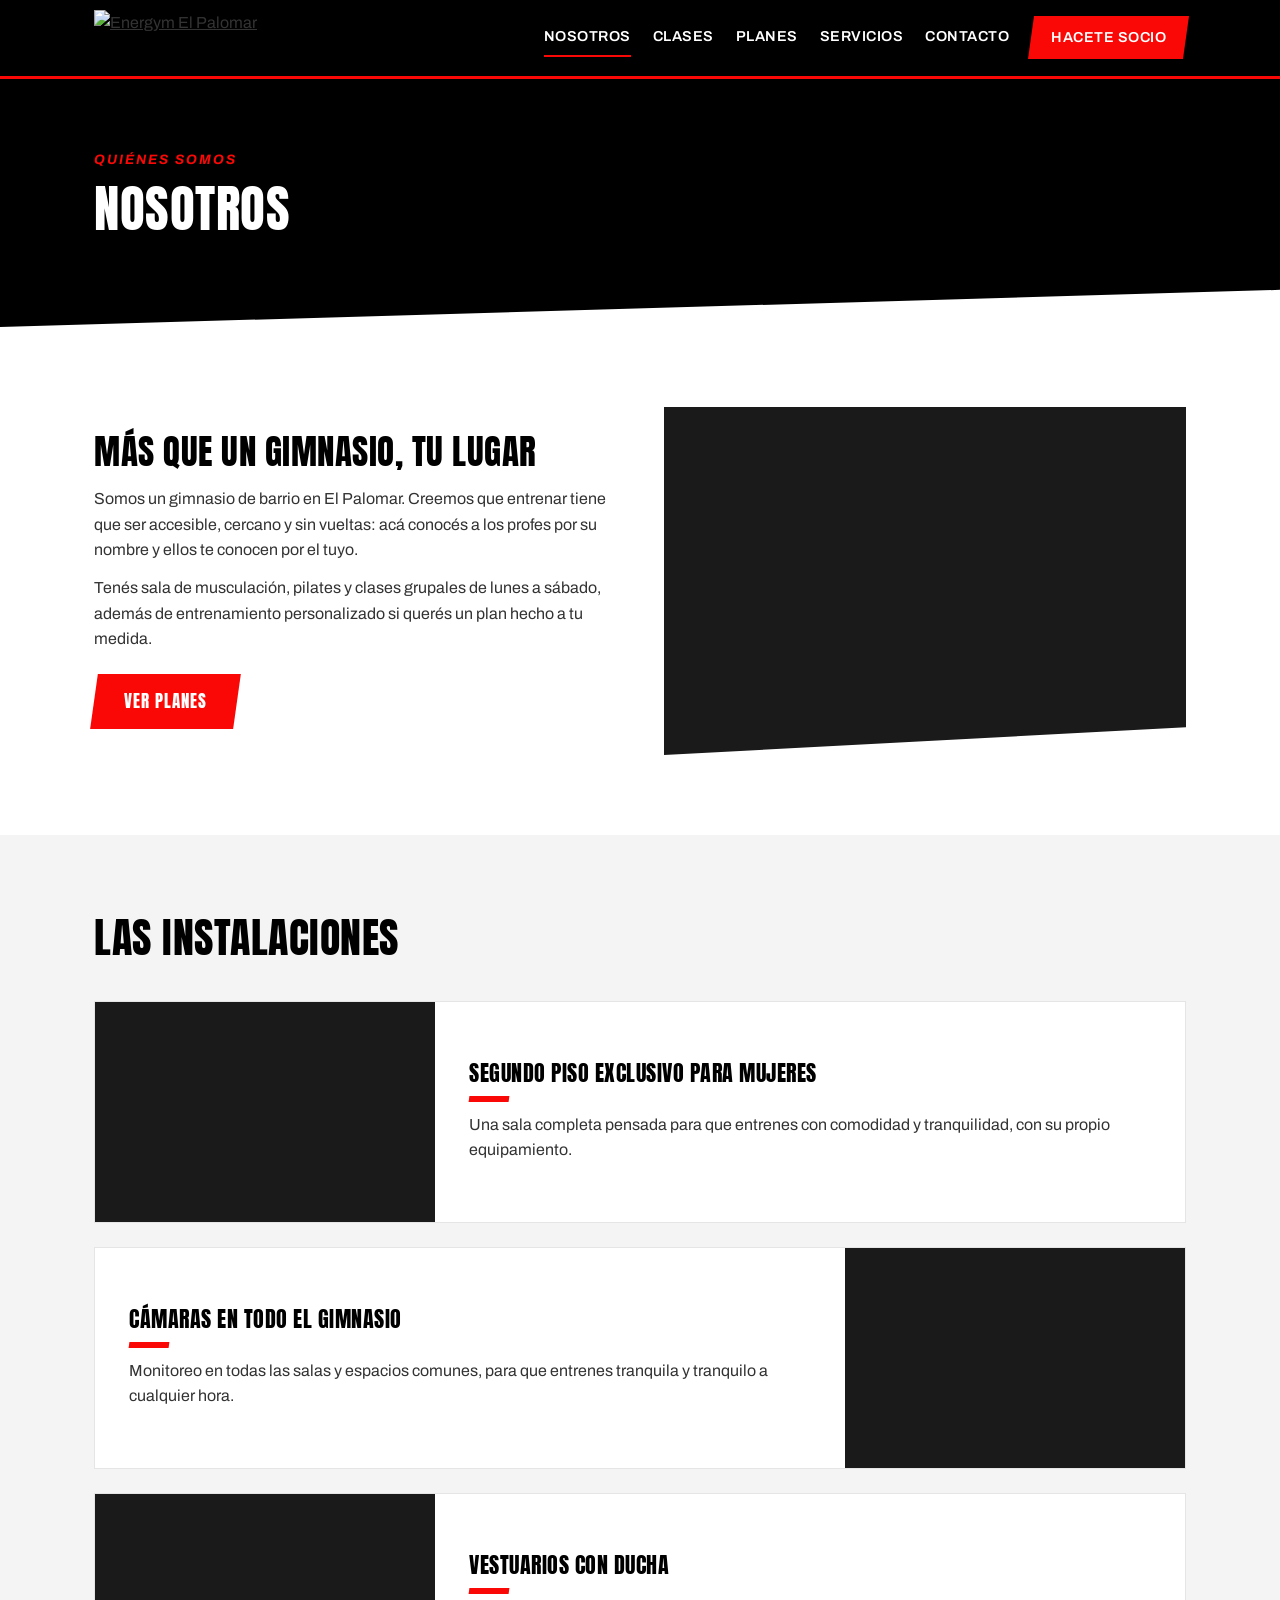
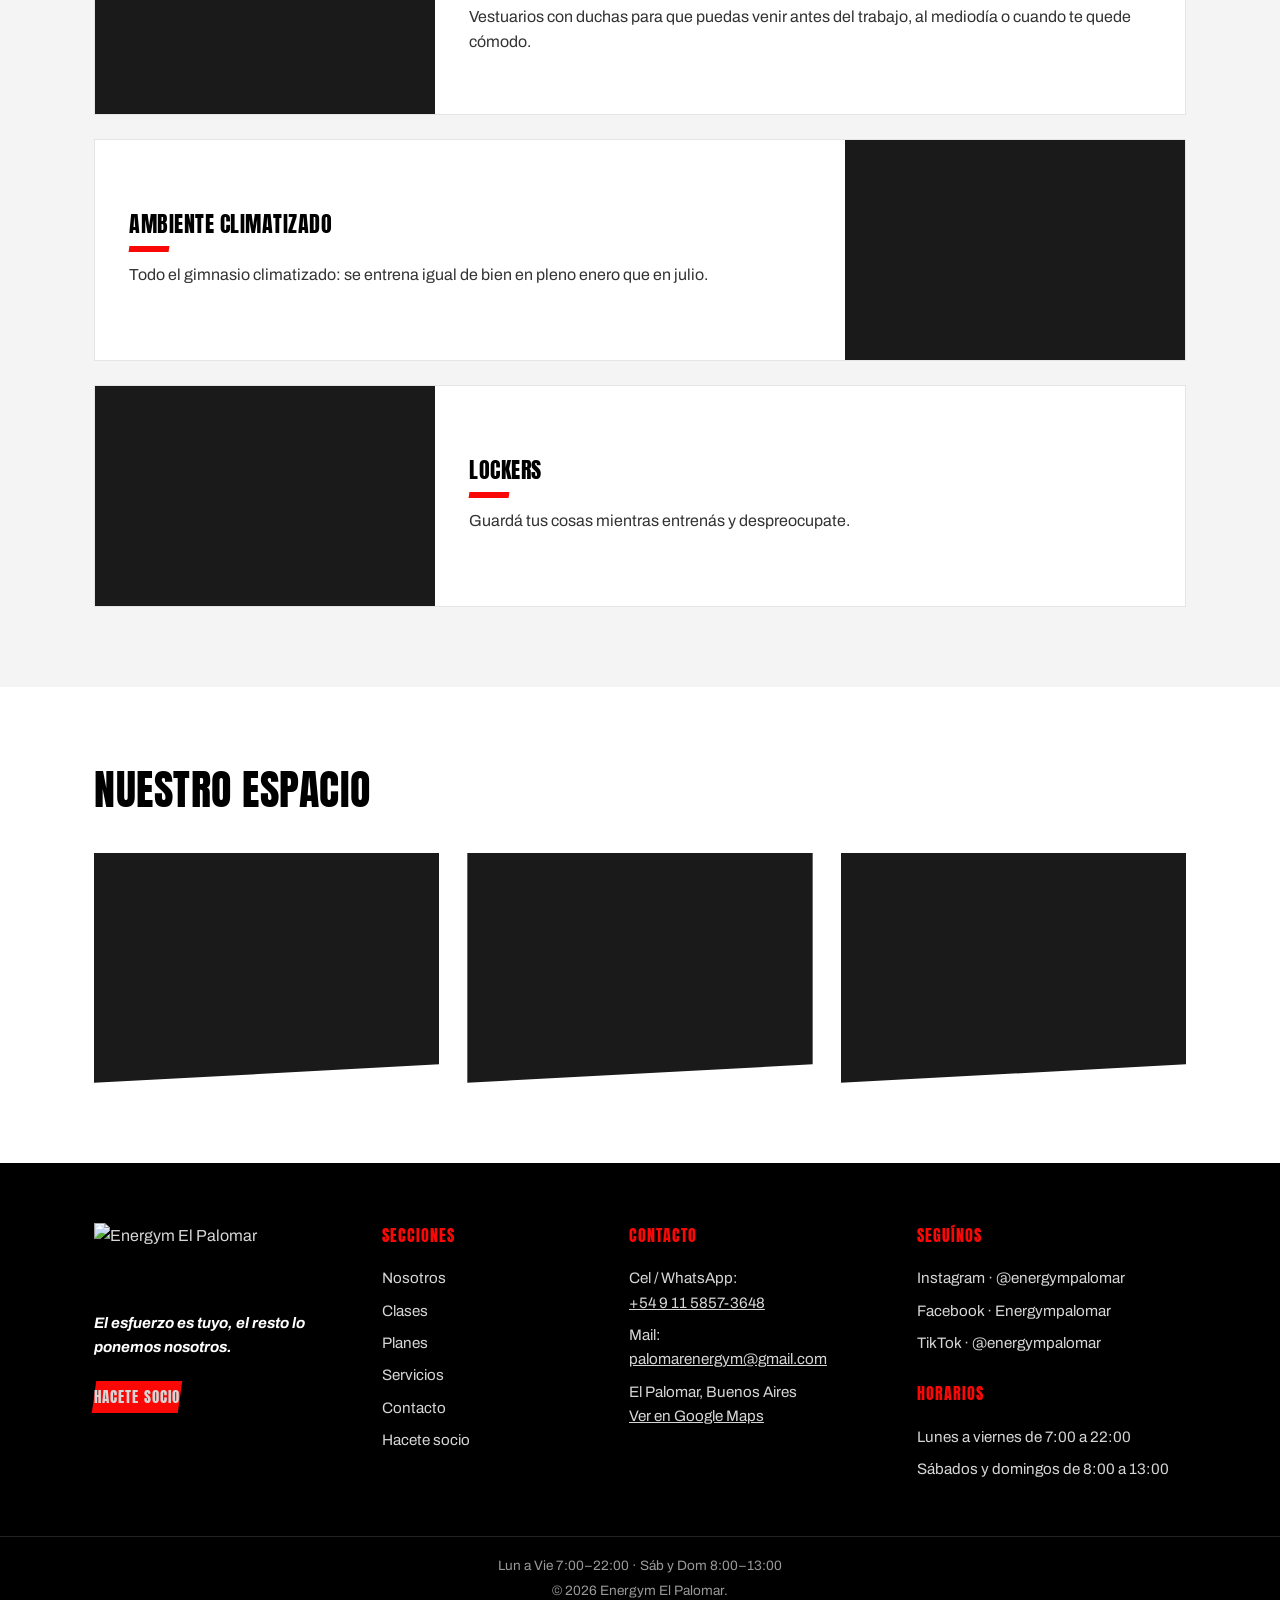
==== nosotros.html @ e4fec942 "Add files via upload" ====
<!DOCTYPE html>
<html lang="es">
<head>
  <meta charset="UTF-8">
  <meta name="viewport" content="width=device-width, initial-scale=1.0">
  <title>Nosotros — Energym El Palomar</title>
  <link rel="icon" href="img/logo.png">
  <link rel="preconnect" href="https://fonts.googleapis.com">
  <link rel="preconnect" href="https://fonts.gstatic.com" crossorigin>
  <link href="https://fonts.googleapis.com/css2?family=Anton&family=Archivo:ital,wght@0,400;0,600;0,800;1,700&display=swap" rel="stylesheet">
  <link rel="stylesheet" href="styles.css">
</head>
<body>

  <header class="header">
    <div class="header-inner">
      <a href="index.html" class="brand">
        <img src="img/logo.png" alt="Energym El Palomar" class="brand-logo">
      </a>
      <nav class="nav" aria-label="Navegación principal">
        <a href="nosotros.html" class="activo">Nosotros</a>
        <a href="clases.html">Clases</a>
        <a href="planes.html">Planes</a>
        <a href="servicios.html">Servicios</a>
        <a href="contacto.html">Contacto</a>
        <a href="hacete-socio.html" class="nav-cta"><span>Hacete socio</span></a>
      </nav>
    </div>
  </header>

  <main>
    <section class="page-hero">
      <div class="container">
        <p class="eyebrow">Quiénes somos</p>
        <h1>Nosotros</h1>
      </div>
    </section>

    <section class="section">
      <div class="container split">
        <div>
          <h2>Más que un gimnasio, tu lugar</h2>
          <p>Somos un gimnasio de barrio en El Palomar. Creemos que entrenar tiene que ser accesible, cercano y sin vueltas: acá conocés a los profes por su nombre y ellos te conocen por el tuyo.</p>
          <p>Tenés sala de musculación, pilates y clases grupales de lunes a sábado, además de entrenamiento personalizado si querés un plan hecho a tu medida.</p>
          <p style="margin-top:22px"><a href="planes.html" class="btn btn-primary"><span>Ver planes</span></a></p>
        </div>
        <div class="split-img" style="background-image:url('img/local-interior.jpg')" role="img" aria-label="Interior de Energym"></div>
      </div>
    </section>

    <section class="section section-gris">
      <div class="container">
        <h2 class="section-title">Las instalaciones</h2>
        <div class="destacados">
          <article class="destacado-item">
            <div class="destacado-img" style="background-image:url('img/nosotros-piso-mujeres.jpg')" role="img" aria-label="Segundo piso exclusivo para mujeres"></div>
            <div class="destacado-txt">
              <h3>Segundo piso exclusivo para mujeres</h3>
              <p>Una sala completa pensada para que entrenes con comodidad y tranquilidad, con su propio equipamiento.</p>
            </div>
          </article>
          <article class="destacado-item">
            <div class="destacado-img" style="background-image:url('img/nosotros-camaras.jpg')" role="img" aria-label="Cámaras en todo el gimnasio"></div>
            <div class="destacado-txt">
              <h3>Cámaras en todo el gimnasio</h3>
              <p>Monitoreo en todas las salas y espacios comunes, para que entrenes tranquila y tranquilo a cualquier hora.</p>
            </div>
          </article>
          <article class="destacado-item">
            <div class="destacado-img" style="background-image:url('img/nosotros-vestuario.jpg')" role="img" aria-label="Vestuarios con ducha"></div>
            <div class="destacado-txt">
              <h3>Vestuarios con ducha</h3>
              <p>Vestuarios con duchas para que puedas venir antes del trabajo, al mediodía o cuando te quede cómodo.</p>
            </div>
          </article>
          <article class="destacado-item">
            <div class="destacado-img" style="background-image:url('img/nosotros-climatizado.jpg')" role="img" aria-label="Ambiente climatizado"></div>
            <div class="destacado-txt">
              <h3>Ambiente climatizado</h3>
              <p>Todo el gimnasio climatizado: se entrena igual de bien en pleno enero que en julio.</p>
            </div>
          </article>
          <article class="destacado-item">
            <div class="destacado-img" style="background-image:url('img/nosotros-lockers.jpg')" role="img" aria-label="Lockers"></div>
            <div class="destacado-txt">
              <h3>Lockers</h3>
              <p>Guardá tus cosas mientras entrenás y despreocupate.</p>
            </div>
          </article>
        </div>
      </div>
    </section>

    <section class="section">
      <div class="container">
        <h2 class="section-title">Nuestro espacio</h2>
        <div class="grid-3">
          <div class="split-img" style="background-image:url('img/local-exterior.jpg')" role="img" aria-label="Frente del local de Energym"></div>
          <div class="split-img" style="background-image:url('img/local-sala.jpg')" role="img" aria-label="Sala de musculación"></div>
          <div class="split-img" style="background-image:url('img/local-pilates.jpg')" role="img" aria-label="Sala de pilates"></div>
        </div>
      </div>
    </section>

  </main>

  <footer class="footer">
    <div class="container footer-grid">

      <div class="footer-col footer-brand">
        <img src="img/logo.png" alt="Energym El Palomar" class="footer-logo">
        <p class="footer-claim">El esfuerzo es tuyo, el resto lo ponemos nosotros.</p>
        <a href="hacete-socio.html" class="btn btn-primary btn-sm"><span>Hacete socio</span></a>
      </div>

      <div class="footer-col">
        <h5>Secciones</h5>
        <a href="nosotros.html">Nosotros</a>
        <a href="clases.html">Clases</a>
        <a href="planes.html">Planes</a>
        <a href="servicios.html">Servicios</a>
        <a href="contacto.html">Contacto</a>
        <a href="hacete-socio.html">Hacete socio</a>
      </div>

      <div class="footer-col">
        <h5>Contacto</h5>
        <p>Cel / WhatsApp:<br><a href="https://wa.me/5491158573648">+54 9 11 5857-3648</a></p>
        <p>Mail:<br><a href="mailto:palomarenergym@gmail.com">palomarenergym@gmail.com</a></p>
        <p>El Palomar, Buenos Aires<br><a href="https://maps.app.goo.gl/Y169NvNYUahnVg4Q8" target="_blank" rel="noopener">Ver en Google Maps</a></p>
      </div>

      <div class="footer-col">
        <h5>Seguínos</h5>
        <a href="https://www.instagram.com/energympalomar/" target="_blank" rel="noopener">Instagram · @energympalomar</a>
        <a href="https://www.facebook.com/Energympalomar/" target="_blank" rel="noopener">Facebook · Energympalomar</a>
        <a href="https://www.tiktok.com/@energympalomar" target="_blank" rel="noopener">TikTok · @energympalomar</a>
        <h5 style="margin-top:22px">Horarios</h5>
        <p>Lunes a viernes de 7:00 a 22:00</p>
        <p>Sábados y domingos de 8:00 a 13:00</p>
      </div>

    </div>
    <div class="footer-bottom">
      <p>Lun a Vie 7:00–22:00 · Sáb y Dom 8:00–13:00</p>
      <p>© 2026 Energym El Palomar.</p>
    </div>
  </footer>

</body>
</html>
---- styles.css ----
/* ============================================================
   ENERGYM EL PALOMAR — styles.css
   Hoja de estilos compartida por todas las páginas.
   Colores de marca: negro #000000 / rojo #f90806
   Tipografías: Anton (títulos) + Archivo (textos)
   Firma visual: cortes diagonales "rayo", como el logo.
   ============================================================ */

:root {
  --negro: #000000;
  --rojo: #f90806;
  --blanco: #ffffff;
  --gris-claro: #f4f4f4;
  --gris-texto: #333333;
  --display: 'Anton', sans-serif;
  --texto: 'Archivo', sans-serif;
  --skew: -8deg;           /* inclinación "rayo" de botones y etiquetas */
  --ancho: 1140px;
}

/* ---------- Reset básico ---------- */
* { margin: 0; padding: 0; box-sizing: border-box; }
html { scroll-behavior: smooth; }
body {
  font-family: var(--texto);
  color: var(--gris-texto);
  background: var(--blanco);
  line-height: 1.6;
}
img { max-width: 100%; display: block; }
a { color: inherit; }
a:focus-visible, button:focus-visible {
  outline: 3px solid var(--rojo);
  outline-offset: 3px;
}

.container { max-width: var(--ancho); margin: 0 auto; padding: 0 24px; }

/* ---------- Tipografía ---------- */
h1, h2, h3, .section-title {
  font-family: var(--display);
  font-weight: 400;
  letter-spacing: 0.5px;
  text-transform: uppercase;
  line-height: 1.1;
  color: var(--negro);
}

.eyebrow {
  font-family: var(--texto);
  font-style: italic;          /* como el "EL PALOMAR" del logo */
  font-weight: 700;
  text-transform: uppercase;
  letter-spacing: 2px;
  font-size: 0.85rem;
  color: var(--rojo);
  margin-bottom: 10px;
}
.eyebrow-dark { color: var(--rojo); }
.accent { color: var(--rojo); }

/* ---------- Botones (paralelogramo tipo rayo) ---------- */
.btn {
  display: inline-block;
  font-family: var(--display);
  font-size: 1.05rem;
  letter-spacing: 1px;
  text-transform: uppercase;
  text-decoration: none;
  padding: 14px 30px;
  transform: skewX(var(--skew));
  transition: transform 0.15s ease, background 0.15s ease, color 0.15s ease;
}
.btn span { display: inline-block; transform: skewX(calc(var(--skew) * -1)); }
.btn-primary { background: var(--rojo); color: var(--blanco); }
.btn-primary:hover { background: var(--negro); transform: skewX(var(--skew)) translateY(-2px); }
.btn-ghost { background: transparent; color: var(--blanco); border: 2px solid var(--blanco); }
.btn-ghost:hover { background: var(--blanco); color: var(--negro); }
.btn-lg { font-size: 1.25rem; padding: 16px 40px; }
.btn-sm { font-size: 0.85rem; padding: 10px 20px; }

/* ---------- Header ---------- */
.header {
  background: var(--negro);
  position: sticky;
  top: 0;
  z-index: 100;
  border-bottom: 3px solid var(--rojo);
}
.header-inner {
  max-width: var(--ancho);
  margin: 0 auto;
  padding: 10px 24px;
  display: flex;
  align-items: center;
  justify-content: space-between;
  gap: 16px;
  flex-wrap: wrap;
}
.brand-logo { height: 56px; width: auto; }
.nav {
  display: flex;
  align-items: center;
  gap: 22px;
  flex-wrap: wrap;
}
.nav a {
  color: var(--blanco);
  text-decoration: none;
  font-weight: 600;
  font-size: 0.9rem;
  text-transform: uppercase;
  letter-spacing: 0.5px;
  padding: 6px 0;
  border-bottom: 2px solid transparent;
  transition: border-color 0.15s ease, color 0.15s ease;
}
.nav a:hover { color: var(--rojo); border-bottom-color: var(--rojo); }
.nav a.activo { border-bottom-color: var(--rojo); }
.nav .nav-cta {
  background: var(--rojo);
  padding: 10px 20px;
  transform: skewX(var(--skew));
  border-bottom: none;
}
.nav .nav-cta span { display: inline-block; transform: skewX(calc(var(--skew) * -1)); }
.nav .nav-cta:hover { background: var(--blanco); color: var(--negro); }

/* ---------- Hero ---------- */
.hero {
  position: relative;
  min-height: 78vh;
  display: flex;
  align-items: center;
  background: var(--negro);
  overflow: hidden;
}
.hero-bg {
  position: absolute;
  inset: 0;
  background:
    linear-gradient(100deg, rgba(0,0,0,0.92) 30%, rgba(0,0,0,0.45) 100%),
    url('img/banner-home.jpg') center/cover no-repeat,
    linear-gradient(135deg, #111 0%, #2a2a2a 100%); /* fallback si falta la foto */
  clip-path: polygon(0 0, 100% 0, 100% 92%, 0 100%);
}
.hero-content {
  position: relative;
  max-width: var(--ancho);
  margin: 0 auto;
  padding: 90px 24px 120px;
  width: 100%;
}
.hero h1 {
  color: var(--blanco);
  font-size: clamp(2.4rem, 6vw, 4.5rem);
  margin-bottom: 18px;
  max-width: 16ch;
}
.hero-sub {
  color: #e6e6e6;
  font-size: 1.15rem;
  max-width: 44ch;
  margin-bottom: 30px;
}
.hero-actions { display: flex; gap: 18px; flex-wrap: wrap; }

/* ---------- Barra de horarios ---------- */
.hours-bar {
  background: var(--rojo);
  color: var(--blanco);
  text-align: center;
  padding: 12px 24px;
  font-size: 0.95rem;
}

/* ---------- Secciones ---------- */
.section { padding: 80px 0; }
.section-dark { background: var(--negro); }
.section-gris { background: var(--gris-claro); }
.section-title {
  font-size: clamp(1.8rem, 4vw, 2.6rem);
  margin-bottom: 40px;
}
.section-dark .section-title { color: var(--blanco); }
.section-dark p { color: #c9c9c9; }

/* ---------- Cards ---------- */
.cards {
  display: grid;
  grid-template-columns: repeat(auto-fit, minmax(280px, 1fr));
  gap: 28px;
}
.card {
  background: var(--blanco);
  border: 1px solid #e5e5e5;
  display: flex;
  flex-direction: column;
  transition: transform 0.15s ease, box-shadow 0.15s ease;
}
.card:hover { transform: translateY(-4px); box-shadow: 0 12px 28px rgba(0,0,0,0.12); }
.card-img {
  height: 190px;
  background-color: #1a1a1a;
  background-size: cover;
  background-position: center;
  clip-path: polygon(0 0, 100% 0, 100% 88%, 0 100%); /* corte rayo */
}
.card-body { padding: 22px 24px 26px; display: flex; flex-direction: column; gap: 10px; flex: 1; }
.card-body h3 { font-size: 1.3rem; }
.card-body p { flex: 1; }
.card-link {
  color: var(--rojo);
  font-weight: 800;
  text-decoration: none;
  text-transform: uppercase;
  font-size: 0.9rem;
  letter-spacing: 0.5px;
}
.card-link:hover { text-decoration: underline; }

/* ---------- Beneficios ---------- */
.perks {
  display: grid;
  grid-template-columns: repeat(auto-fit, minmax(220px, 1fr));
  gap: 36px;
}
.perk h4 {
  font-family: var(--display);
  font-weight: 400;
  text-transform: uppercase;
  letter-spacing: 0.5px;
  color: var(--blanco);
  font-size: 1.15rem;
  margin: 12px 0 8px;
}
.perk p { color: #c9c9c9; font-size: 0.95rem; }
.perk-bolt {
  display: inline-block;
  width: 34px;
  height: 8px;
  background: var(--rojo);
  transform: skewX(var(--skew));
}

/* ---------- CTA final ---------- */
.cta-final {
  background:
    linear-gradient(rgba(249,8,6,0.92), rgba(249,8,6,0.92)),
    url('img/banner-home.jpg') center/cover no-repeat,
    var(--rojo);
  clip-path: polygon(0 8%, 100% 0, 100% 100%, 0 100%);
  padding: 110px 0 90px;
  text-align: center;
}
.cta-final h2 { color: var(--blanco); font-size: clamp(2rem, 5vw, 3.2rem); margin-bottom: 10px; }
.cta-final p { color: var(--blanco); font-size: 1.15rem; margin-bottom: 28px; }
.cta-final .btn-primary { background: var(--negro); }
.cta-final .btn-primary:hover { background: var(--blanco); color: var(--negro); }

/* ---------- Footer ---------- */
.footer { background: var(--negro); color: #d6d6d6; padding-top: 60px; }
.footer-grid {
  display: grid;
  grid-template-columns: 1.2fr 1fr 1.2fr 1.3fr;
  gap: 40px;
  padding-bottom: 50px;
}
.footer-logo { height: 70px; width: auto; margin-bottom: 14px; }
.footer-claim { font-style: italic; font-weight: 700; color: var(--blanco); max-width: 26ch; margin-bottom: 18px; }
.footer-col h5 {
  font-family: var(--display);
  font-weight: 400;
  text-transform: uppercase;
  letter-spacing: 1px;
  color: var(--rojo);
  font-size: 1rem;
  margin-bottom: 14px;
}
.footer-col a {
  display: block;
  color: #d6d6d6;
  text-decoration: none;
  padding: 4px 0;
  font-size: 0.95rem;
}
.footer-col a:hover { color: var(--rojo); }
.footer-col p { font-size: 0.95rem; padding: 4px 0; }
.footer-col p a { display: inline; padding: 0; text-decoration: underline; }
.footer-brand .btn { display: inline-block; }
.footer-bottom {
  border-top: 1px solid #222;
  padding: 18px 24px;
  text-align: center;
  font-size: 0.85rem;
  color: #999;
}
.footer-bottom p + p { margin-top: 4px; }

/* ============================================================
   PÁGINAS INTERNAS
   ============================================================ */

.page-hero {
  background: var(--negro);
  clip-path: polygon(0 0, 100% 0, 100% 85%, 0 100%);
  padding: 70px 0 90px;
}
.page-hero h1 { color: var(--blanco); font-size: clamp(2rem, 5vw, 3.2rem); }

.grid-3 {
  display: grid;
  grid-template-columns: repeat(auto-fit, minmax(260px, 1fr));
  gap: 28px;
  align-items: start;
}

/* Bloque texto + imagen */
.split {
  display: grid;
  grid-template-columns: 1fr 1fr;
  gap: 48px;
  align-items: center;
}
.split-img {
  width: 100%;
  aspect-ratio: 3 / 2;
  background-color: #1a1a1a;
  background-size: cover;
  background-position: center;
  clip-path: polygon(0 0, 100% 0, 100% 92%, 0 100%);
}
.split h2 { font-size: clamp(1.6rem, 3.5vw, 2.2rem); margin-bottom: 14px; }
.split p + p { margin-top: 12px; }

/* Nota destacada */
.nota {
  background: var(--gris-claro);
  border-left: 6px solid var(--rojo);
  padding: 18px 22px;
  font-size: 0.98rem;
  margin-top: 30px;
}
.section-gris .nota { background: var(--blanco); }

/* ---------- Nosotros: banners de instalaciones ---------- */
.destacados { display: grid; gap: 24px; }
.destacado-item {
  display: grid;
  grid-template-columns: 340px 1fr;
  background: var(--blanco);
  border: 1px solid #e5e5e5;
  align-items: stretch;
}
.destacado-item:nth-child(even) { grid-template-columns: 1fr 340px; }
.destacado-item:nth-child(even) .destacado-img { order: 2; }
.destacado-img {
  min-height: 220px;
  background-color: #1a1a1a;
  background-size: cover;
  background-position: center;
}
.destacado-txt { padding: 30px 34px; display: flex; flex-direction: column; justify-content: center; }
.destacado-txt h3 { font-size: 1.4rem; margin-bottom: 10px; }
.destacado-txt h3::after {
  content: "";
  display: block;
  width: 40px;
  height: 6px;
  background: var(--rojo);
  transform: skewX(var(--skew));
  margin-top: 10px;
}

/* ---------- Planes ---------- */
.plan {
  background: var(--blanco);
  border: 2px solid var(--negro);
  padding: 30px 26px;
}
.plan.destacado { border-color: var(--rojo); box-shadow: 0 10px 26px rgba(249,8,6,0.18); }
.plan h3 { font-size: 1.5rem; }
.plan-sub {
  font-style: italic;
  font-weight: 700;
  text-transform: uppercase;
  letter-spacing: 1px;
  font-size: 0.8rem;
  color: var(--rojo);
  margin-bottom: 16px;
}
.lista-precios { list-style: none; }
.lista-precios li {
  display: flex;
  justify-content: space-between;
  align-items: baseline;
  gap: 14px;
  padding: 10px 0;
  border-bottom: 1px solid #eee;
  font-size: 0.95rem;
}
.lista-precios .monto {
  font-family: var(--display);
  font-size: 1.25rem;
  color: var(--negro);
  white-space: nowrap;
}
.plan.destacado .lista-precios .monto { color: var(--rojo); }

/* ---------- Grilla de clases ---------- */
.grilla {
  display: grid;
  grid-template-columns: repeat(auto-fit, minmax(230px, 1fr));
  gap: 22px;
}
.dia { border: 1px solid #e5e5e5; background: var(--blanco); }
.dia h3 {
  background: var(--negro);
  color: var(--blanco);
  font-size: 1.1rem;
  padding: 12px 18px;
  letter-spacing: 1px;
}
.dia ul { list-style: none; padding: 6px 18px 18px; }
.dia li { display: flex; gap: 12px; padding: 9px 0; border-bottom: 1px solid #f0f0f0; font-size: 0.92rem; }
.dia li:last-child { border-bottom: none; }
.dia .hora {
  font-family: var(--display);
  color: var(--rojo);
  font-size: 0.95rem;
  min-width: 52px;
}
.dia .clase { flex: 1; }

/* ---------- Profes / servicios ---------- */
.profes {
  display: grid;
  grid-template-columns: repeat(auto-fit, minmax(280px, 1fr));
  gap: 28px;
}
.profe { border: 1px solid #e5e5e5; background: var(--blanco); display: flex; flex-direction: column; }
.profe-foto {
  width: 100%;
  aspect-ratio: 1 / 1;
  background-color: #1a1a1a;
  background-size: cover;
  background-position: center;
  clip-path: polygon(0 0, 100% 0, 100% 94%, 0 100%);
}
.profe-body { padding: 20px 24px 26px; display: flex; flex-direction: column; gap: 10px; flex: 1; }
.profe h3 { font-size: 1.25rem; }
.profe .rol { color: var(--rojo); font-weight: 700; font-style: italic; font-size: 0.9rem; margin-top: -8px; }
.profe p { font-size: 0.95rem; }
.profe-link {
  display: inline-block;
  font-weight: 800;
  font-size: 0.88rem;
  color: var(--negro);
  text-decoration: none;
  border-bottom: 2px solid var(--rojo);
  padding-bottom: 2px;
  margin-right: 14px;
}
.profe-link:hover { color: var(--rojo); }

/* ---------- Contacto ---------- */
.contacto-grid {
  display: grid;
  grid-template-columns: 1fr 1fr;
  gap: 48px;
  align-items: start;
}
.dato { padding: 12px 0; border-bottom: 1px solid #eee; }
.dato strong { color: var(--negro); text-transform: uppercase; font-size: 0.85rem; letter-spacing: 1px; display: block; }
.mapa-img {
  width: 100%;
  aspect-ratio: 2 / 1;
  background-color: #1a1a1a;
  background-image: url('img/mapa.jpg');
  background-size: cover;
  background-position: center;
  clip-path: polygon(0 0, 100% 0, 100% 92%, 0 100%);
}

/* ---------- Responsive ---------- */
@media (max-width: 900px) {
  .footer-grid { grid-template-columns: 1fr 1fr; }
  .destacado-item,
  .destacado-item:nth-child(even) { grid-template-columns: 1fr; }
  .destacado-item:nth-child(even) .destacado-img { order: 0; }
  .destacado-img { min-height: 200px; }
}
@media (max-width: 760px) {
  .split, .contacto-grid { grid-template-columns: 1fr; gap: 28px; }
}
@media (max-width: 640px) {
  .header-inner { justify-content: center; }
  .nav { justify-content: center; gap: 14px; }
  .hero { min-height: 70vh; }
  .hero-content { padding: 60px 24px 90px; }
  .section { padding: 56px 0; }
  .footer-grid { grid-template-columns: 1fr; gap: 28px; }
}

/* ---------- Accesibilidad: menos movimiento ---------- */
@media (prefers-reduced-motion: reduce) {
  html { scroll-behavior: auto; }
  * { transition: none !important; }
}
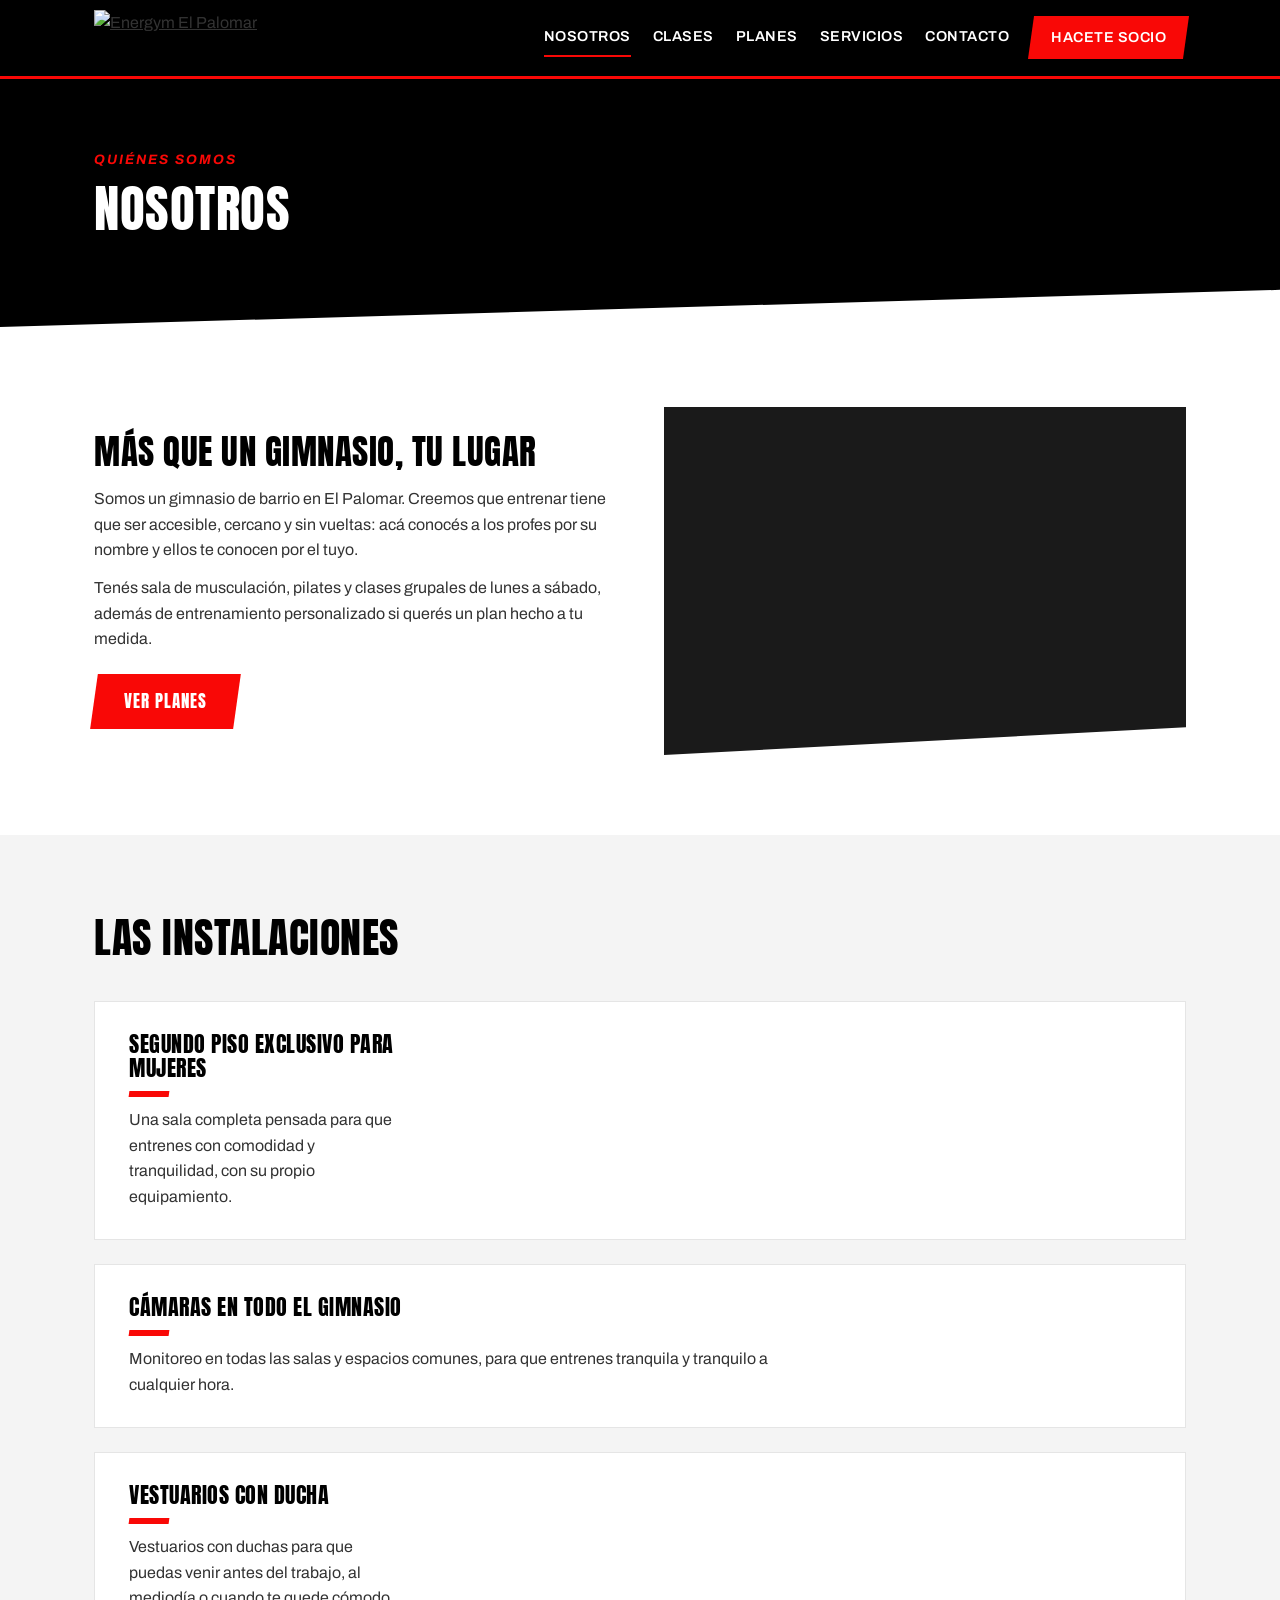
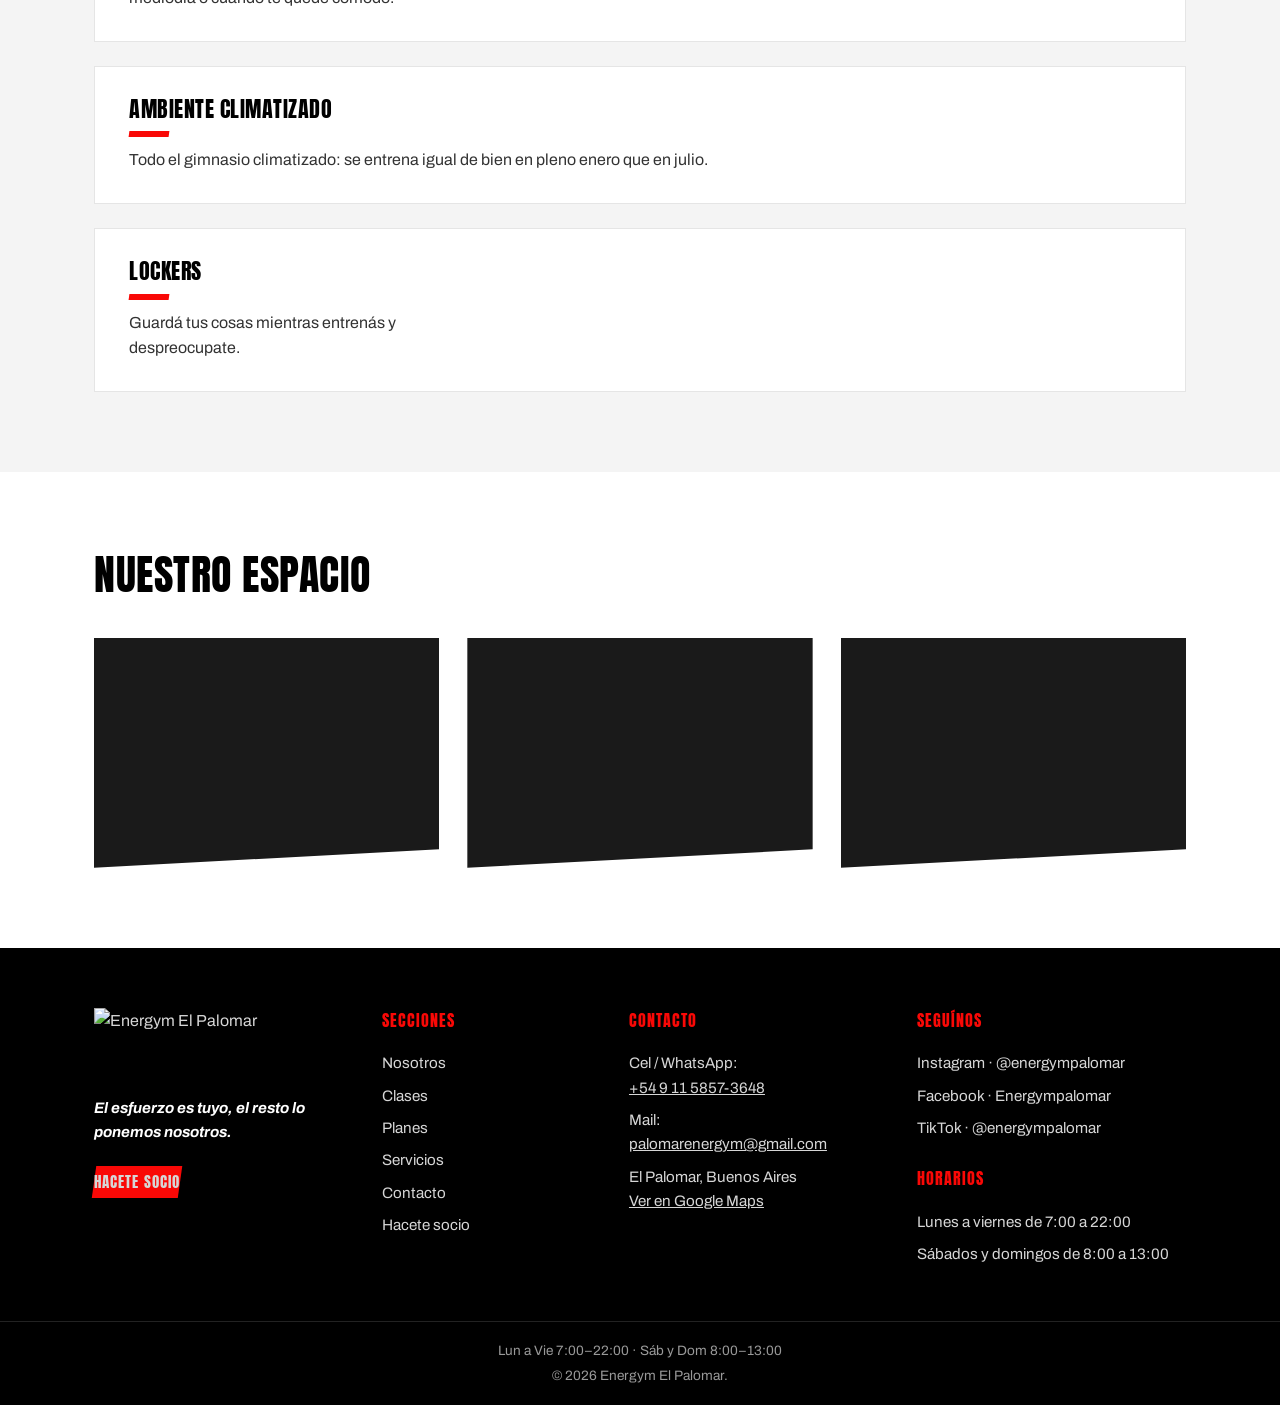
==== commit e5db6163: "Remove images from destacados section in nosotros.html" ====
--- a/nosotros.html
+++ b/nosotros.html
@@ -53,35 +53,30 @@
         <h2 class="section-title">Las instalaciones</h2>
         <div class="destacados">
           <article class="destacado-item">
-            <div class="destacado-img" style="background-image:url('img/nosotros-piso-mujeres.jpg')" role="img" aria-label="Segundo piso exclusivo para mujeres"></div>
             <div class="destacado-txt">
               <h3>Segundo piso exclusivo para mujeres</h3>
               <p>Una sala completa pensada para que entrenes con comodidad y tranquilidad, con su propio equipamiento.</p>
             </div>
           </article>
           <article class="destacado-item">
-            <div class="destacado-img" style="background-image:url('img/nosotros-camaras.jpg')" role="img" aria-label="Cámaras en todo el gimnasio"></div>
             <div class="destacado-txt">
               <h3>Cámaras en todo el gimnasio</h3>
               <p>Monitoreo en todas las salas y espacios comunes, para que entrenes tranquila y tranquilo a cualquier hora.</p>
             </div>
           </article>
           <article class="destacado-item">
-            <div class="destacado-img" style="background-image:url('img/nosotros-vestuario.jpg')" role="img" aria-label="Vestuarios con ducha"></div>
             <div class="destacado-txt">
               <h3>Vestuarios con ducha</h3>
               <p>Vestuarios con duchas para que puedas venir antes del trabajo, al mediodía o cuando te quede cómodo.</p>
             </div>
           </article>
           <article class="destacado-item">
-            <div class="destacado-img" style="background-image:url('img/nosotros-climatizado.jpg')" role="img" aria-label="Ambiente climatizado"></div>
             <div class="destacado-txt">
               <h3>Ambiente climatizado</h3>
               <p>Todo el gimnasio climatizado: se entrena igual de bien en pleno enero que en julio.</p>
             </div>
           </article>
           <article class="destacado-item">
-            <div class="destacado-img" style="background-image:url('img/nosotros-lockers.jpg')" role="img" aria-label="Lockers"></div>
             <div class="destacado-txt">
               <h3>Lockers</h3>
               <p>Guardá tus cosas mientras entrenás y despreocupate.</p>
@@ -148,4 +143,4 @@
   </footer>
 
 </body>
-</html>+</html>
